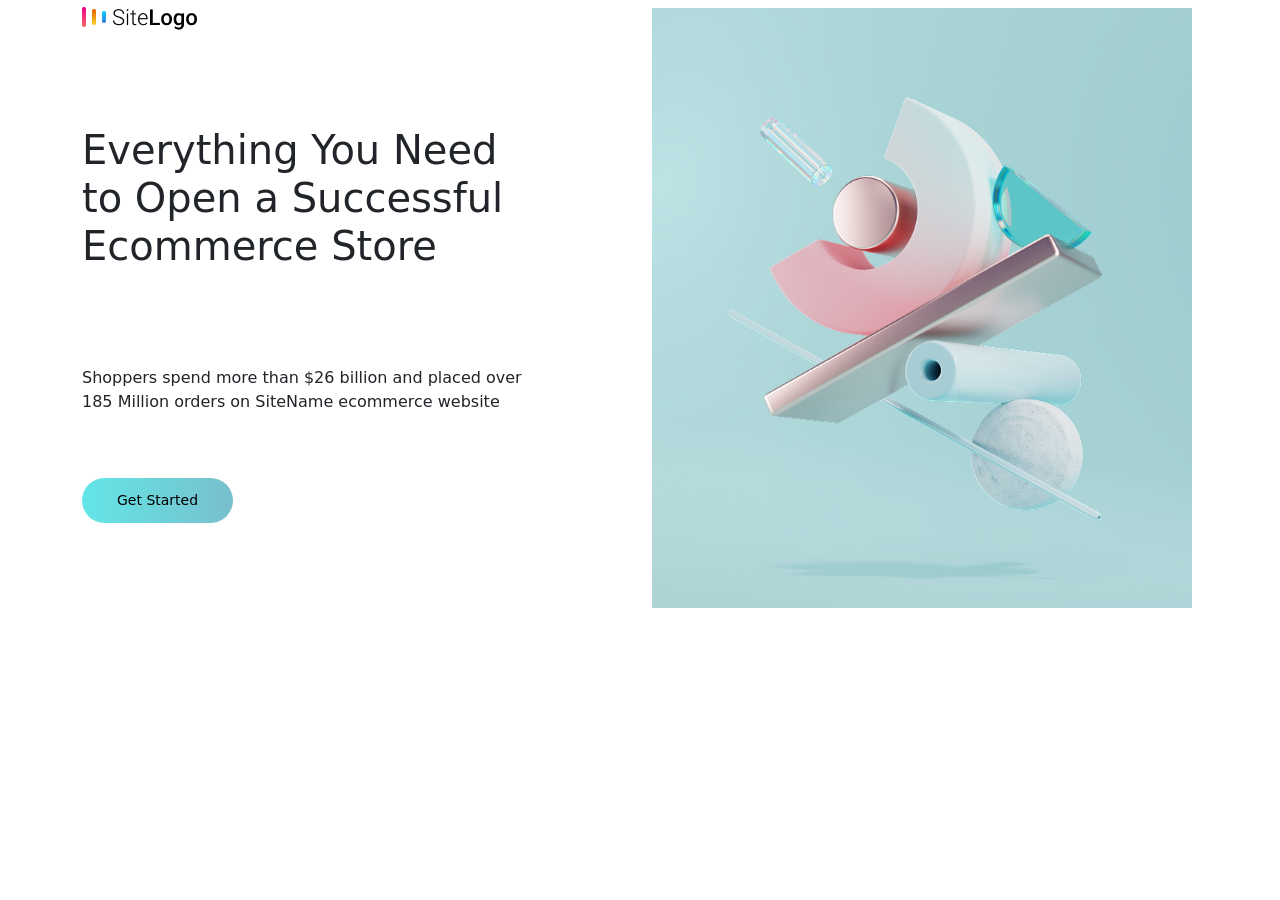
==== index1.html @ 9c999ddf "added-herp-section" ====
<!doctype html>
<html lang="en">
  <head>
    <meta charset="utf-8" />
    <meta name="viewport" content="width=device-width, initial-scale=1" />
    <title>Header1</title>
    <link
      href="https://cdn.jsdelivr.net/npm/bootstrap@5.3.8/dist/css/bootstrap.min.css"
      rel="stylesheet"
      integrity="sha384-sRIl4kxILFvY47J16cr9ZwB07vP4J8+LH7qKQnuqkuIAvNWLzeN8tE5YBujZqJLB"
      crossorigin="anonymous"
    />
    <link rel="stylesheet" href="style1.css" />
  </head>
  <body>
<div class="container page-1">
   <div class="row flex-wrap mt-1"> <div class="col-6"><a href="index2.html"><img src="images1/SiteLogo.png" alt=""></a>
    <h1 class=" pt-5 mt-5">Everything You Need <br> to Open a Successful <br> Ecommerce Store</h1>
    <p class=" pt-5 mt-5">Shoppers spend more than $26 billion and placed over <br> 185 Million orders on SiteName ecommerce website </p>
    <button class="btn mt-5">Get Started</button>
    </div>
    <div class="col-6 mt-1 image-col"><img src="images1/Group 4.png" alt=""></div></div>
</div>

    <script
      src="https://cdn.jsdelivr.net/npm/bootstrap@5.3.8/dist/js/bootstrap.bundle.min.js"
      integrity="sha384-FKyoEForCGlyvwx9Hj09JcYn3nv7wiPVlz7YYwJrWVcXK/BmnVDxM+D2scQbITxI"
      crossorigin="anonymous"
    ></script>
  </body>
</html>
---- style1.css ----
*{
    padding: 0;
    margin: 0;
    box-sizing: border-box;
  

}
.page-1{
    overflow-x: hidden;
}
.page-1 .btn{
    
    background: linear-gradient(90deg, #63e6e8, #78bfcc);
    color: #000;
    border: none;
    padding: 12px 35px;
    border-radius: 30px;
    font-size: 14px;
    cursor: pointer;

}
.image-col{
display: flex;
height: 600px;
}
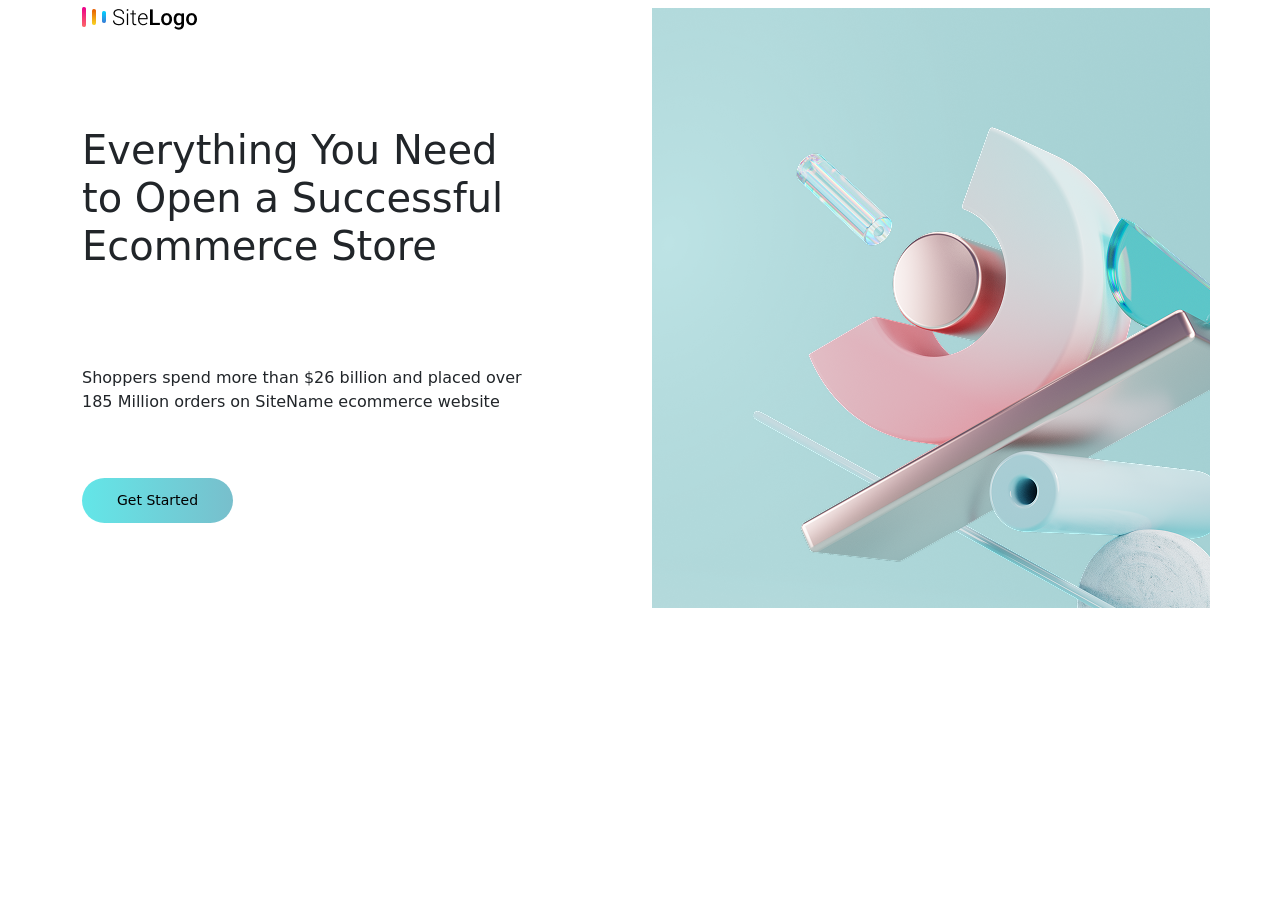
==== commit 3f330c5f: "added" ====
--- a/index1.html
+++ b/index1.html
@@ -19,7 +19,7 @@
     <p class=" pt-5 mt-5">Shoppers spend more than $26 billion and placed over <br> 185 Million orders on SiteName ecommerce website </p>
     <button class="btn mt-5">Get Started</button>
     </div>
-    <div class="col-6 mt-1 image-col"><img src="images1/Group 4.png" alt=""></div></div>
+    <div class="col-6 mt-1 image-col flex-wrap "><img src="images1/Group 4.png" alt=""></div></div>
 </div>
 
     <script
--- a/style1.css
+++ b/style1.css
@@ -22,4 +22,11 @@
 .image-col{
 display: flex;
 height: 600px;
-}+}
+
+@media (max-width: 576px) { 
+    .row{
+        flex-direction: column;
+        display: flex;
+        align-items: center;
+    }
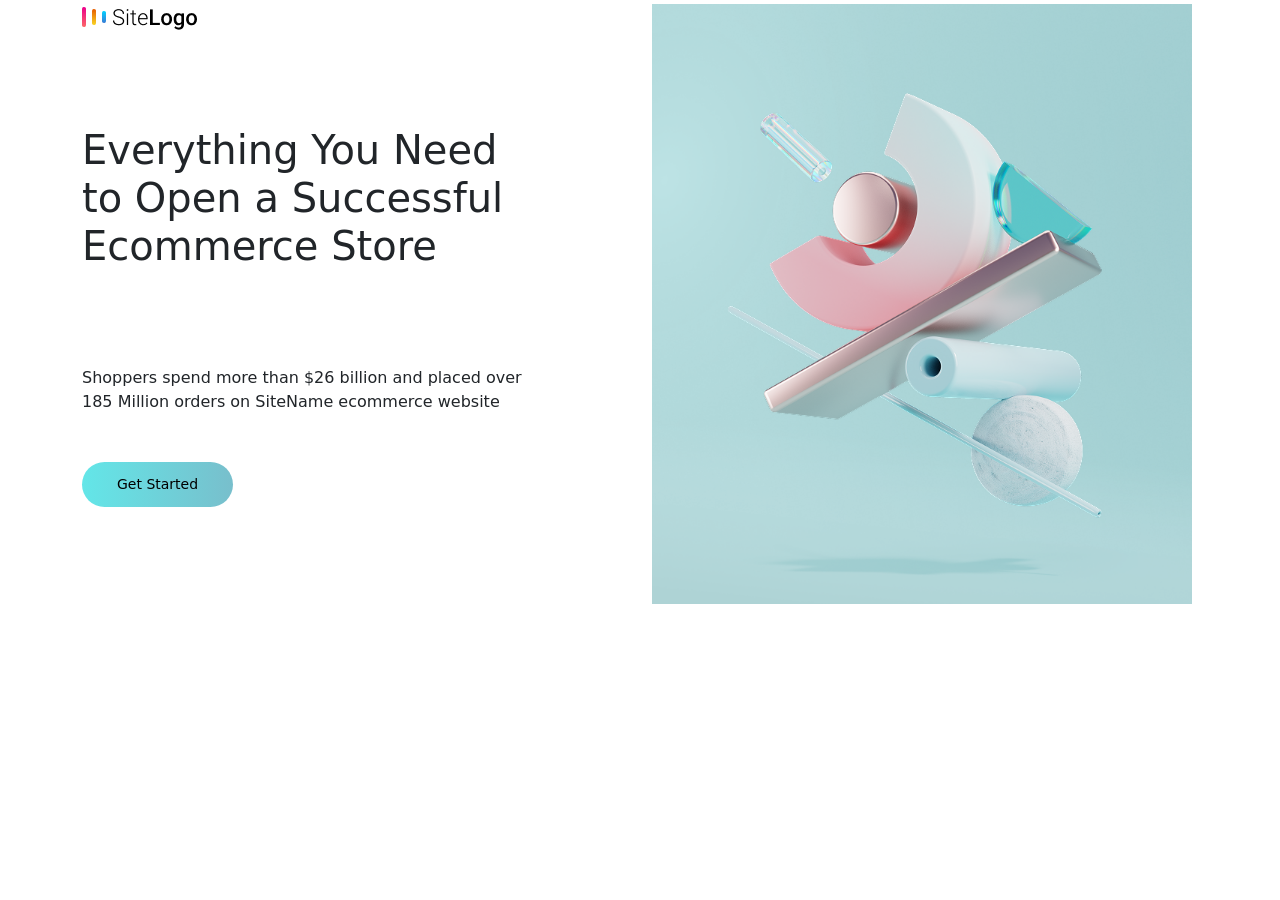
==== commit b2d22284: "responsive-updated" ====
--- a/index1.html
+++ b/index1.html
@@ -14,12 +14,32 @@
   </head>
   <body>
 <div class="container page-1">
-   <div class="row flex-wrap mt-1"> <div class="col-6"><a href="index2.html"><img src="images1/SiteLogo.png" alt=""></a>
-    <h1 class=" pt-5 mt-5">Everything You Need <br> to Open a Successful <br> Ecommerce Store</h1>
-    <p class=" pt-5 mt-5">Shoppers spend more than $26 billion and placed over <br> 185 Million orders on SiteName ecommerce website </p>
-    <button class="btn mt-5">Get Started</button>
+    <div class="row mt-1">
+
+        <div class="col-12 col-md-6">
+            <a href="index2.html">
+                <img class="logo  d-block mx-auto mx-md-0" src="images1/SiteLogo.png" alt="">
+            </a>
+
+            <h1 class="pt-5 mt-5">
+                Everything You Need <br>
+                to Open a Successful <br>
+                Ecommerce Store
+            </h1>
+
+            <p class="pt-5 mt-5">
+                Shoppers spend more than $26 billion and placed over <br>
+                185 Million orders on SiteName ecommerce website
+            </p>
+
+            <button class="btn mt-5  d-block mx-auto mx-md-0">Get Started</button>
+        </div>
+
+        <div class="col-12 col-md-6 image-col">
+            <img src="images1/Group 4.png" alt="">
+        </div>
+
     </div>
-    <div class="col-6 mt-1 image-col flex-wrap "><img src="images1/Group 4.png" alt=""></div></div>
 </div>
 
     <script
--- a/style1.css
+++ b/style1.css
@@ -24,9 +24,39 @@
 height: 600px;
 }
 
-@media (max-width: 576px) { 
-    .row{
+@media (max-width: 576px) 
+    {
+        .row{
         flex-direction: column;
         display: flex;
         align-items: center;
-    }+    }
+    }
+
+    @media (max-width: 697px) {
+        .logo{
+            align-items: center;
+       
+        }
+        .row h1{
+            text-align: center;
+        }
+        .row p{
+            text-align: center;
+        }
+
+        .row 
+    }
+
+     @media (max-width: 766px) {
+ .row h1{
+            text-align: center;
+        }
+        .row p{
+            text-align: center;
+        }
+.btn{
+    margin-bottom: 15px;
+}
+     }
+    
